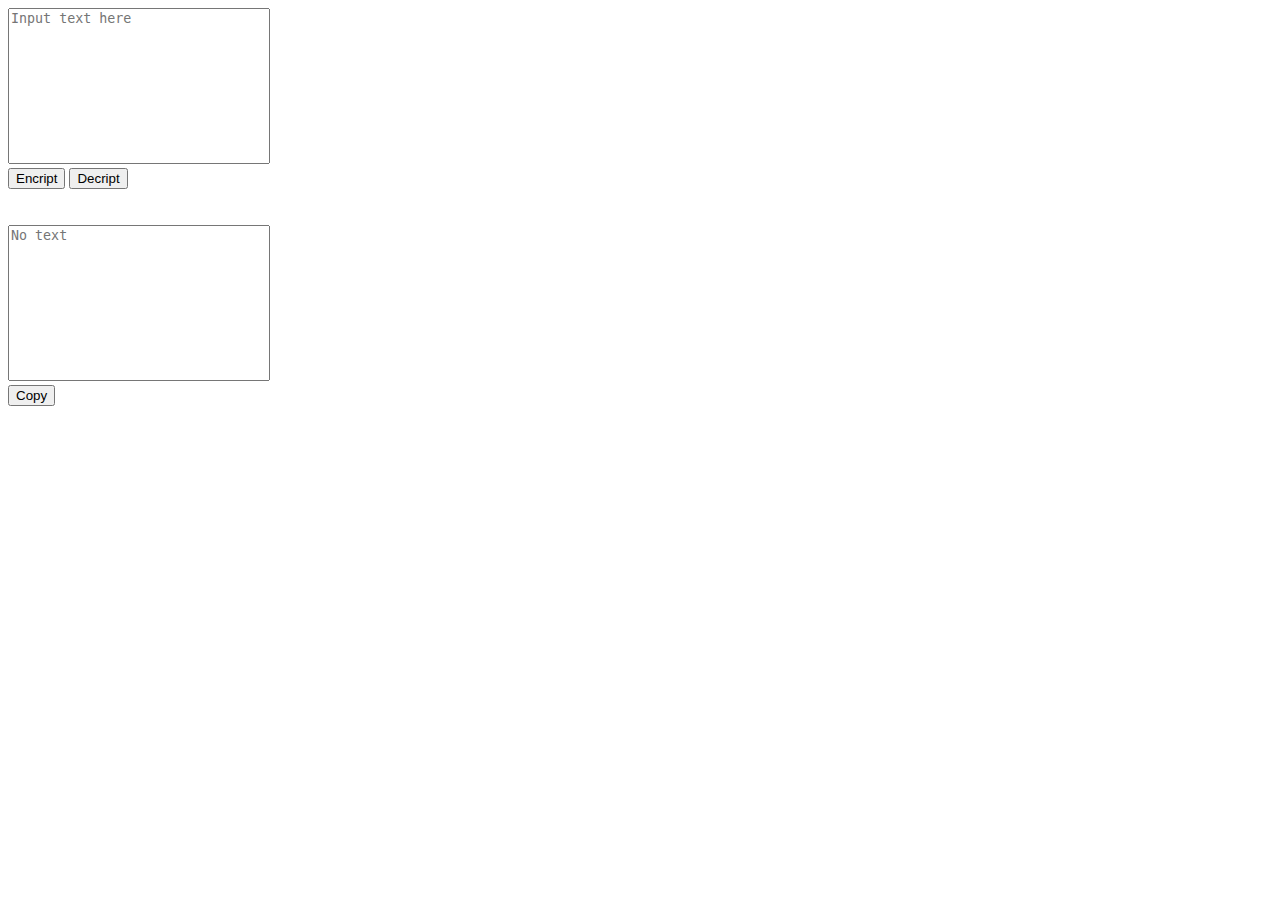
==== index.html @ 11c470a8 "Completed functionality" ====
<!DOCTYPE html>
<html lang="es">
<head>
    <meta charset="UTF-8">
    <meta http-equiv="X-UA-Compatible" content="IE=edge">
    <meta name="viewport" content="width=device-width, initial-scale=1.0">
    <title>ONE Challenge 1</title>
    <link rel="stylesheet" href="style.css">
</head>
<body>
    <textarea id="ta-encript" cols="30" rows="10" placeholder="Input text here"></textarea>
    <div>
        <button id="btn-encript">Encript</button>
        <button id="btn-decript">Decript</button>
    </div>

    <br>
    <br>

    <textarea id="ta-encripted" cols="30" rows="10" readonly placeholder="No text"></textarea>
    <div>
        <button id="btn-copy">Copy</button>
    </div>
    <script src="index.js"></script>
    
</body>
</html>
---- style.css ----
textarea{
    resize: none;
}
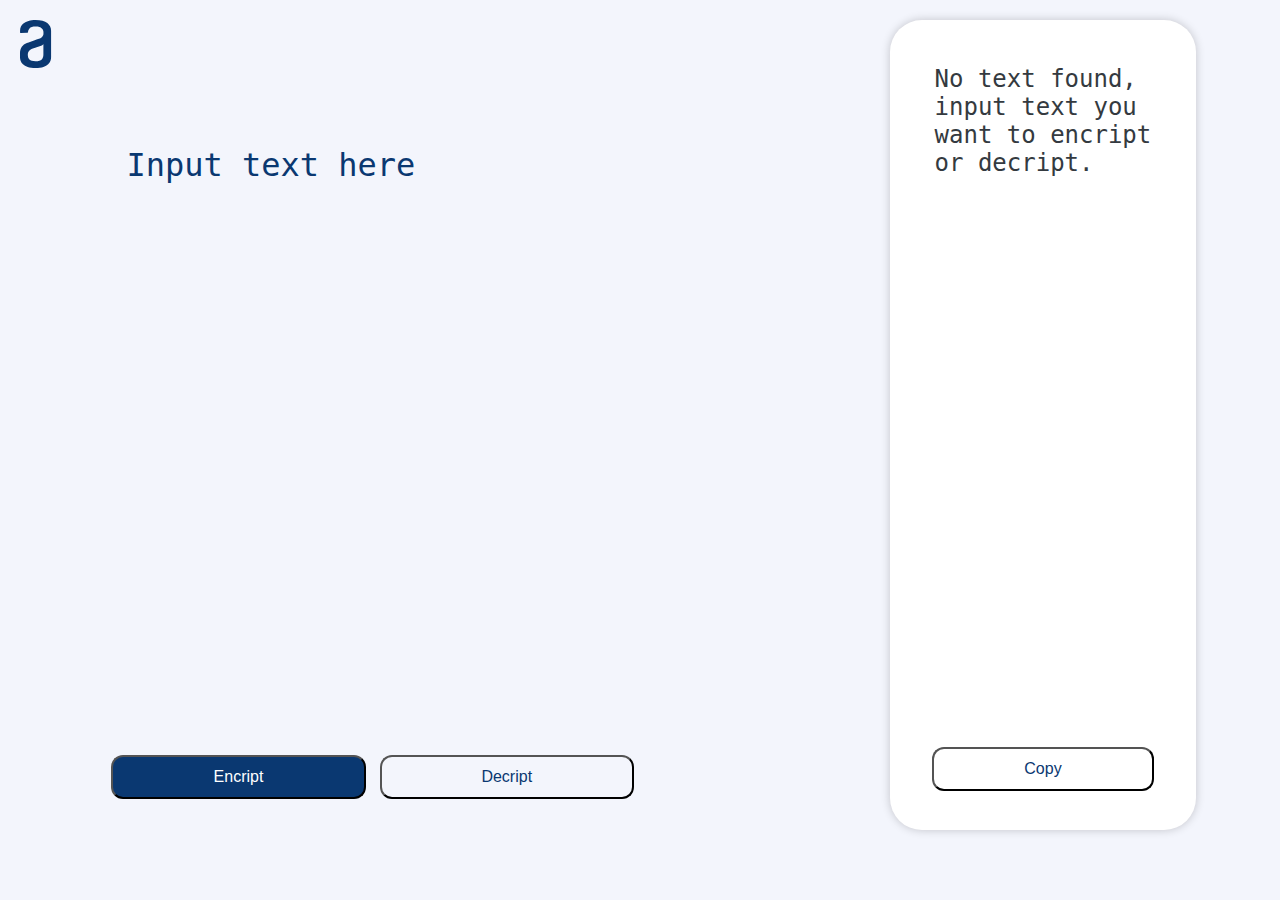
==== commit da7aa027: "First Version of the aesthetics" ====
--- a/index.html
+++ b/index.html
@@ -5,23 +5,43 @@
     <meta http-equiv="X-UA-Compatible" content="IE=edge">
     <meta name="viewport" content="width=device-width, initial-scale=1.0">
     <title>ONE Challenge 1</title>
-    <link rel="stylesheet" href="style.css">
+    <link rel="stylesheet" href="css/style.css">
 </head>
 <body>
-    <textarea id="ta-encript" cols="30" rows="10" placeholder="Input text here"></textarea>
-    <div>
-        <button id="btn-encript">Encript</button>
-        <button id="btn-decript">Decript</button>
+    <div class="container">
+        <div class="column1">
+            <header>
+                <object data="assets/img/logo-alura.svg"></object>
+            </header>
+            
+            <main>
+                <div class="ta-container1">
+                    <textarea id="ta-encript" placeholder="Input text here"></textarea>
+                    <div class="btn-container">
+                        <button id="btn-encript" class="btn">Encript</button>
+                        <button id="btn-decript" class="btn">Decript</button>
+                    </div>
+                </div>
+                
+            </main>
+        </div>
+        
+        
+        <div class="column2">
+            <aside>
+                <div class="ta-container2">
+                    <textarea id="ta-encripted" readonly placeholder="No text found, input text you want to encript or decript."></textarea>
+                    <div class="btn-container">
+                        <button id="btn-copy" class="btn">Copy</button>
+                    </div>
+                </div>
+                
+            </aside>
+        </div>
+        
+
+        
+        <script src="js/index.js"></script>
     </div>
-
-    <br>
-    <br>
-
-    <textarea id="ta-encripted" cols="30" rows="10" readonly placeholder="No text"></textarea>
-    <div>
-        <button id="btn-copy">Copy</button>
-    </div>
-    <script src="index.js"></script>
-    
 </body>
-</html>+</html>
--- a/css/style.css
+++ b/css/style.css
@@ -0,0 +1,126 @@
+*{
+    box-sizing: border-box;
+    padding: 0;
+    margin: 0;
+}
+body{
+    background-color: #F3F5FC;
+}
+header{
+    height: 10%;
+}
+.container{
+    width: 100%;
+    margin: auto;
+    padding: 20px;
+    clear: both;
+}
+textarea{
+    font-size: 32px;
+    background: transparent;
+    border: none;
+    color: #0A3871;
+    resize: none;
+    padding: 25px;
+}
+
+::placeholder {
+    color: #0A3871;
+    opacity: 1; 
+  }
+
+textarea:focus{
+    border: none;
+    outline: none;
+}
+#ta-encripted::placeholder {
+
+    color: #343A40;
+    opacity: 1; 
+}
+#ta-encript{
+    width: 100%;
+    height: 90%;
+    margin: auto;
+}
+#ta-encripted{
+    width: 100%;
+    height: 90%;
+    color: #495057;
+    font-size: 24px;
+}
+main{
+    height: 90%;
+}
+aside{
+    height: 100%;
+}
+.ta-container1{
+    width: 85%;
+    height: 100%;
+    padding: 20px;
+    margin: auto;
+}
+.ta-container2{
+    width: 75%;
+    height: 100%;
+    background-color: #fff;
+    padding: 20px;
+    margin: auto;
+    border-radius: 32px;
+    box-shadow: 0px 0px 10px rgba(0,0,0,0.2);
+}
+.column1{
+    width: 66%;
+    height: 90vh;
+    float: left;
+}
+.column2{
+    width: 33%;
+    height: 90vh;
+    float: left;
+}
+.btn{
+    color: #0A3871;
+    background: transparent;
+    padding: 0.70em;
+    margin: auto;
+    border-radius: 12px;
+    font-size: 16px;
+    cursor: pointer;
+}
+.btn:hover{
+    color: #fff;
+    background-color: #0A3871;
+}
+#btn-copy{
+    display: block;
+    width: 90%;
+}
+#btn-encript{
+    width: 40%;
+    background-color: #0A3871;
+    color: #fff;
+    margin-right: 10px;
+
+}
+#btn-encript:hover{
+    color: #0A3871;
+    background: transparent;
+    
+}
+#btn-decript{
+    width: 40%;
+}
+.btn-container{
+    padding: 10px;
+}
+
+@media only screen and (max-width:1080px) {
+    
+    .column1,.column2{
+        width: 100%;
+        margin: 25px auto;
+    }
+    
+}